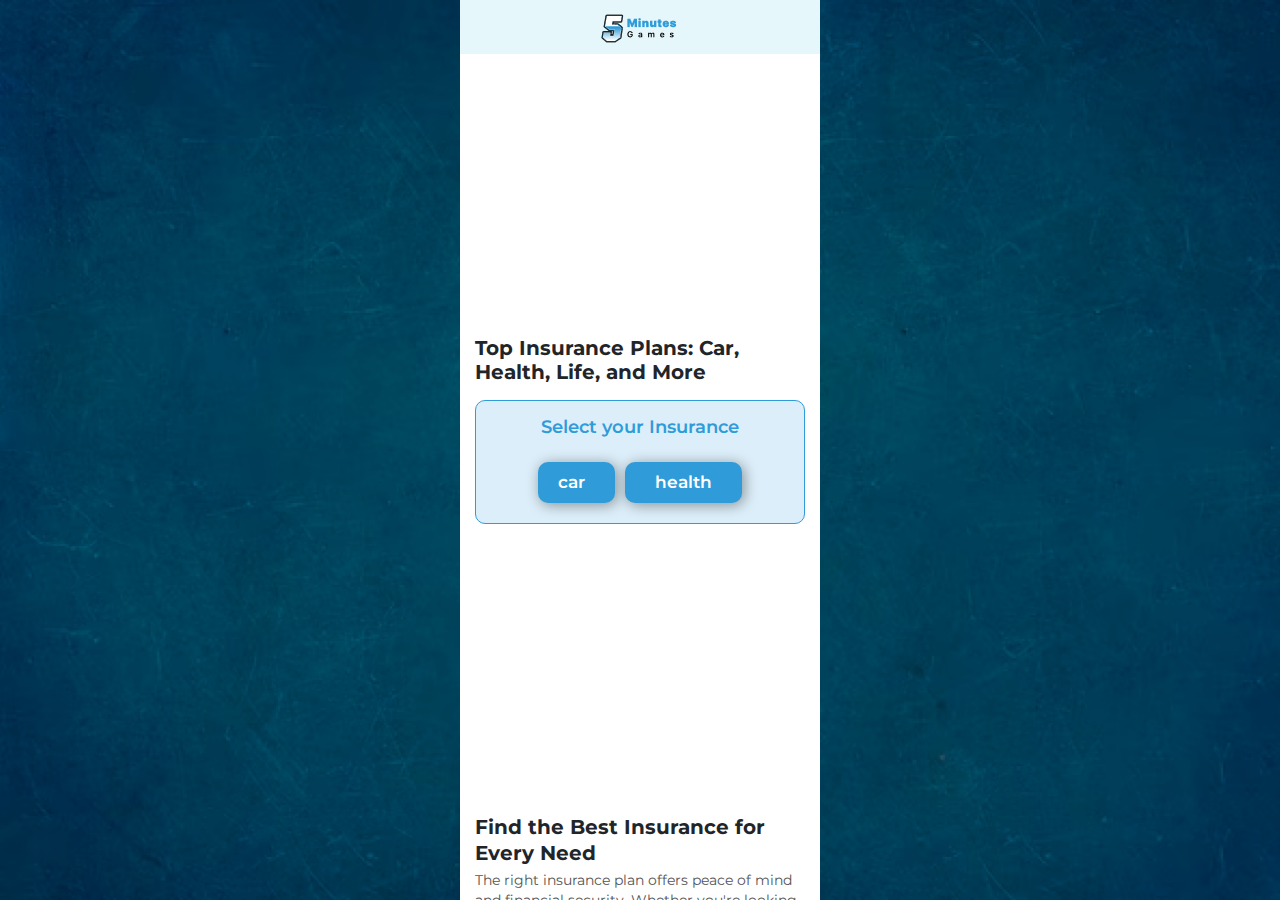
==== 7-play-online.fiveminutes/index.html @ 6e629039 "2 pages insurance code added" ====
<!DOCTYPE html>
<html lang="en">

<head>
    <meta charset="UTF-8">
    <meta http-equiv="X-UA-Compatible" content="IE=edge">
    <meta name="viewport" content="width=device-width, initial-scale=1.0">
    <title>Top Insurance Plans: Car, Health, Life, and More</title>

    <meta name="title" content="Top Insurance Plans: Car, Health, Life, and More">
    <meta name="description" content="Discover the best car insurance, health insurance, life insurance, and travel insurance policies. Compare quotes and find tailored plans for your needs.">
    <meta name="keywords" content="insurance, car insurance, health insurance, life insurance, travel insurance, mediclaim policy, funeral cover, insurance quotes, medical insurance, term insurance, family health insurance">
    <meta name="author" content="YourSiteName">

    <meta http-equiv="Cache-Control" content="no-cache, no-store, must-revalidate">
    <meta http-equiv="Pragma" content="no-cache">

    <link rel="shortcut icon" type="image/x-icon" href="Assert/images/favicon.png" />
    <link rel="icon" type="image/x-icon" href="Assert/images/favicon.png">

    <link href="https://fonts.googleapis.com/css2?family=Montserrat:ital,wght@0,100..900;1,100..900&display=swap"
        rel="stylesheet">

    <link rel="stylesheet" href="https://cdnjs.cloudflare.com/ajax/libs/font-awesome/6.6.0/css/all.min.css"
        integrity="sha512-Kc323vGBEqzTmouAECnVceyQqyqdsSiqLQISBL29aUW4U/M7pSPA/gEUZQqv1cwx4OnYxTxve5UMg5GT6L4JJg=="
        crossorigin="anonymous" referrerpolicy="no-referrer"/>

    <link rel="stylesheet" href="Assert/Css/bootstrap.css">

    <link rel="stylesheet" href="Assert/Css/style.css">
    <link rel="stylesheet" href="Assert/Css/responcive.css">

    <!-- ad code - anchor_ad_top -->
    <script async src="https://securepubads.g.doubleclick.net/tag/js/gpt.js" crossorigin="anonymous"></script>
    <script src="adscripts/anchor_ad_top.js"></script>
    <script src="adscripts/interstitial_ad.js"></script>
    <script src="adscripts/ad_gamedetails_page_2.js"></script>
    <script src="adscripts/ad_gamedetails_page_3.js"></script>

</head>

<body>
    <!-- anchor_ad_top -->
    <script>
        googletag.cmd.push(() => {
            googletag.display(anchorSlot);
        });
    </script>
    <!-- interstitial_ad -->
    <script>
        googletag.cmd.push(() => {
            // Ensure the first call to display comes after static ad slot
            // divs are defined. If you do not have any static ad slots, this
            // call can be made immediately after services are enabled.
            googletag.display(interstitialSlot);
        });
    </script>
    <!-- Main content of your page -->

    <section class="app_wrapper">

        <nav class="navbar d-flex justify-content-center align-items-center">
            <div class="site_heading">
                <a href="index.html">
                    <img class="site_logo" src="Assert/images/main_logo_1.png" loading="lazy" alt="main logo">
                </a>
            </div>
        </nav>

        <div class="container">
            <div class="ad_1 col-span-2 mt-3">
                <!-- <p class="ad_title">Advertisement</p> -->
                <!-- /23201071713/display_game_det_page_2 -->
                <div id='div-gpt-ad-1726290270084-0' style='min-width: 250px; min-height: 250px;'>
                    <script>
                        googletag.cmd.push(function () { googletag.display('div-gpt-ad-1726290270084-0'); });
                    </script>
                </div>
            </div>
        </div>

        <div class="container mt-3">

            <h2 class="main_title_text">Top Insurance Plans: Car, Health, Life, and More</h2>

            <div class="text-center mt-1">
                <div class="adBG p-3">
                    <h4 class="mb-4 categories">
                        Select your Insurance
                    </h4>
                    <div class="categories_box d-flex justify-content-center pb-1">
                        <a href="carro.html" class="cusBtnOption">car<i class="fa-solid fa-angles-right"></i></a>
                        <a href="health.html" class="cusBtnOption"><span class="sport icon"></span>health<i
                                class="fa-solid fa-angles-right"></i></a>
                    </div>
                </div>
            </div>

            <div class="multiple_ads">
                <div class="ad_1 col-span-2 mt-3">
                    <!-- <p class="ad_title">Advertisement</p> -->
                    <div id='div-gpt-ad-1726290311904-0' style='min-width: 250px; min-height: 250px;'>
                        <script>
                            googletag.cmd.push(function () { googletag.display('div-gpt-ad-1726290311904-0'); });
                        </script>
                    </div>
                </div>
            </div>

            <div class="mt-4 mb-3">
                <!-- <h5 class="blog_post_title">Do Not Buy an iPhone, Buy This Instead was completely baffled in 2007.</h5> -->
                <div>
                    <h6 class="blog_paragraph_text">Find the Best Insurance for Every Need</h6>
                    <p class="blog_post_subtext">The right insurance plan offers peace of mind and financial security. Whether you're looking for health insurance plans, car insurance online, or a term life insurance policy, choosing the best provider ensures maximum benefits. Here, we explore the top types of insurance policies and key benefits you should consider.</p>
                </div>

                <img class="blog_subpost_img" src="Assert/images/blog_subpost_img_1.png" alt="Tudo Sobre Seguros: Viagem, Automóvel, Moto e Mais">

                <div>
                    <h6 class="blog_paragraph_text">Comprehensive Health Insurance Plans</h6>
                    <p class="blog_post_subtext">Health insurance is essential for managing medical expenses. Leading providers offer options like:</p>
                    <ul class="insurance_number">
                        <li><strong>Care Health Insurance:</strong> Known for its extensive network of hospitals, this plan ensures cashless treatment for policyholders.</li>
                        <li><strong>Family Health Insurance:</strong>Tailored for families, this type of plan covers multiple members under one premium.</li>
                        <li><strong>Private Medical Insurance:</strong> Gain access to top-notch healthcare facilities without long wait times.</li>
                        <li><strong>Mediclaim Policy:</strong> A mediclaim policy reimburses hospitalization expenses, providing financial relief during emergencies.</li>
                        <li>Whether you choose <strong>HDFC ERGO Health Insurance</strong> or a <strong>best health insurance</strong> plan from another provider, ensure it suits your healthcare needs.</li>
                    </ul>    
                </div>
                
                <div>
                    <h6 class="blog_paragraph_text">Car Insurance: Protect Your Vehicle</h6>
                    <p class="blog_post_subtext">Car insurance is a must for every vehicle owner. Here are some popular choices:
                    </p>
                    <ul class="insurance_number">
                        <li><strong>Tata AIG Car Insurance:</strong> Offers comprehensive and <strong>third-party car insurance</strong> plans with competitive pricing.</li>
                        <li><strong>Acko Car Insurance:</strong>Known for its digital-first approach, Acko simplifies <strong>car insurance online.</strong></li>
                        <li><strong>Car Insurance Quotes:</strong>Comparing quotes helps you choose the most affordable and effective policy.</li>
                        <li>From <strong>cheap car insurance</strong> to premium coverage, the right policy ensures your car remains protected against accidents and theft.</li>
                    </ul>    
                </div>

                <div>
                    <h6 class="blog_paragraph_text">Secure Your Future with Life Insurance</h6>
                    <p class="blog_post_subtext"><strong>Life insurance</strong> provides financial support to your loved ones in case of unforeseen events. Explore these options:</p>
                    <ul class="insurance_number">
                        <li><strong>Term Life Insurance:</strong>A cost-effective way to secure your family's future with high coverage amounts.</li>
                        <li><strong>Life Insurance Policy:</strong>Includes a variety of plans like <strong>Maxlife Insurance</strong>, offering investment and protection benefits.</li>
                        <li><strong>Life Insurance Quotes:</strong>Requesting quotes helps you compare policies to find one that matches your budget.</li>
                    </ul>    
                </div>

                <div>
                    <h6 class="blog_paragraph_text">Travel Insurance: Peace of Mind on the Go</h6>
                    <p class="blog_post_subtext">Frequent travelers should consider <strong>travel insurance</strong> to protect against unexpected events during trips. Policies cover:</p>
                    <ul class="insurance_point">
                        <li>Flight cancellations</li>
                        <li>Lost baggage</li>
                        <li>Medical emergencies abroad</li>
                    </ul>
                    <p class="blog_post_subtext">By comparing travel insurance plans, you can ensure hassle-free journeys every time.</p>    
                </div>

                <div>
                    <h6 class="blog_paragraph_text">Specialty Insurance for Businesses and Homes</h6>
                    <p class="blog_post_subtext">Insurance isn't limited to personal needs. Businesses can benefit from <strong>public liability insurance</strong> or <strong>professional indemnity insurance</strong>, while homeowners can explore <strong>home insurance</strong> or <strong>house insurance</strong> for property protection.
                    </p>
                </div>

                <div>
                    <h6 class="blog_paragraph_text">Choosing the Best Insurance Provider</h6>
                    <p class="blog_post_subtext">When selecting an insurance provider, look for companies with a strong reputation, competitive rates, and excellent customer service. Providers like <strong>TataAIG, HDFC ERGO</strong>, and <strong>Maxlife Insurance</strong> consistently rank among the best for their diverse range of policies and commitment to customer satisfaction.
                    </p>
                </div>

                <div>
                    <h6 class="blog_paragraph_text">Start Your Insurance Journey Today</h6>
                    <p class="blog_post_subtext">From <strong>medical insurance</strong> to <strong>car insurance quotes</strong>, there’s an insurance plan for every need. Compare options, request quotes, and select a policy that aligns with your lifestyle and budget. Secure your future today with the right coverage!</p>
                </div>

            </div>

            <div class="d-flex justify-content-center pt-3">
                <a href="carro.html" class="cusBtnOption w-100 text-center">More</a>
            </div>

        </div>

        <a class="footer_text" href="https://fiveminutesgames.com/privacy-policy">Privacy Policy</a>
        </div>

        <div class="d-flex justify-content-evenly align-items-center">
            <a class="px-2 py-2" href="https://www.facebook.com/profile.php?id=61565348473576"
                aria-label="Visit our Facebook profile">
                <i class="fa-brands fa-square-facebook"></i>
            </a>
            <a class="px-2 py-2" href="https://www.instagram.com/?hl=en" aria-label="Visit our Instagram profile">
                <i class="fa-brands fa-instagram"></i>
            </a>
            <a class="px-2 py-2" href="https://www.threads.net/@fiveminute_games"
                aria-label="Visit our Threads profile">
                <i class="fa-brands fa-threads"></i>
            </a>
            <a class="px-2 py-2" href="https://x.com/home?lang=en" aria-label="Visit our X (Twitter) profile">
                <i class="fa-brands fa-x-twitter"></i>
            </a>
        </div>

        <!-- <div class="sticky_ads">
        </div> -->

    </section>


    <script async src="https://cse.google.com/cse.js?cx=0d6399eeda86ddf8b"></script>


</body>

</html>
---- 7-play-online.fiveminutes/Assert/Css/style.css ----
/*********************************************defult_css*************************************************/
@font-face {
  font-family: GothamNarrow-Medium;
  src: url(../font/GothamNarrow-Medium.otf);
}

body {
  margin: 0;
  padding: 0;
  background-image: url(../images/bg_1.png);
  height: 100%;
  background-size: cover;
  overflow: hidden;
  font-family: "Montserrat", sans-serif;
}

a,
span,
a:hover,
a:active,
button {
  text-decoration: none;
}

a,
div a:hover,
div a:active,
div a:focus,
button {
  text-decoration: none;
  -webkit-transition: all 0.5s ease 0s;
  -moz-transition: all 0.5s ease 0s;
  -ms-transition: all 0.5s ease 0s;
  -o-transition: all 0.5s ease 0s;
  transition: all 0.5s ease 0s;
}

p {
  margin: 0;
}

body h1,
body h2,
body h3,
body h4,
body h5,
body h6 {
  margin: 0;
}

ul,
a {
  list-style: none;
  margin: 0;
  padding: 15px;
}

img {
  max-width: 100%;
}

.cm-overflow {
  overflow: hidden;
}

.container {
  padding: 0 15px;
}

a {
  color: transparent;
}

.app_wrapper::-webkit-scrollbar {
  width: 2px;
  background-color: transparent;
}

.app_wrapper::-webkit-scrollbar-thumb {
  border-radius: 10px;
  background-color: #eee;
}

.app_wrapper::-webkit-scrollbar-track {
  border-radius: 10px;
  background-color: transparent;
}

/*******************************************************header*********************************************************/
.main_title_text{
  font-size: 20px;
  font-weight: 700;
  margin-bottom: 16px;
}

.app_wrapper {
  max-width: 360px;
  margin: 0 auto;
  width: 100%;
  height: 100vh;
  height: calc(100vh - 0px);
  overflow-x: hidden;
  position: relative;
  background-color: #fff;
  scrollbar-color: #eee #3e3e40;
  scrollbar-width: none;
}

.navbar {
  background-color: rgba(0, 174, 205, 0.1);
  /* background-color: rgb(66, 31, 24,0.8); */
}

.site_heading {
  font-size: 25px;
}

.site_logo {
  /* width: 150px; */
  object-fit: cover;
  /* height: 60px; */
}

.adBG {
  background-color: #DCEEF9;
  border-radius: 10px;
  border: 1px solid #2F9CD9;
}

.ad_text {
  text-align: center;
  font-size: 17px;
  margin: 0 0 5px;
  font-weight: 600;
  color: #421F18;
}

.cusBtnOption {
  display: flex;
  align-items: center;
  justify-content: center;
  gap: 10px;
  background-color: #2F9CD9;
  font-size: 17px;
  padding: 10px 20px;
  border-radius: 10px;
  transition: all 0.3s ease-in-out;
  box-shadow: 2px 2px 14px rgb(0 0 0 / 40%);
  color: white !important;
  border: none;
  font-weight: 600;
  line-height: 21px;
}

.cusBtnOption:hover,
.playcusBtnOption:hover {
  text-decoration: none;
  background-color: #5eb3e1 !important;
}

.sport_text {
  margin-left: -10px;
}

.search_icon {
  background-color: #3079ed;
  border-color: #3079ed;
  border: none;
  padding: 6px 27px;
}

.search_icon svg {
  fill: #fff;
}

.input_text {
  padding: 5px 0px 0 0;
}

.categories_box {
  display: flex;
  flex-direction: row;
  gap: 10px;
}

.blog-list {
  display: flex;
  flex-wrap: wrap;
  margin-right: -5px;
  margin-left: -5px;
}

.categories {
  font-size: 18px;
  color: #2F9CD9;
  font-weight: 600;
}

.blogs_main_title {
  font-size: 22px;
  color: #62362D;
  text-align: center;
}

.blog_box {
  padding-right: 7px;
  padding-left: 7px;
}

.padding_box {
  padding: 10px;
  margin-bottom: 15px;
  border-radius: 12px;
  border: 1px solid #2F9CD9;
  background-color: #DCEEF9;
}

.blog_title {
  text-align: center;
  font-size: 13px;
  line-height: 23px;
  color: #2F9CD9;
  padding: 9px 0 0px 0;
}

.blog_box img {
  border-radius: 12px;
}

.blog_description {
  font-size: 15px;
  color: #421F18;
  padding-top: 11px;
  line-height: 23px;
}

.readmore_btn {
  background-color: #2F9CD9;
  border-radius: 12px;
  padding: 6px 20px;
  border: none;
  margin: 10px auto 0 auto;
  width: 100%;
  align-items: center;
}

.readmore_btn:hover {
  background-color: #5eb3e1;
}

.readmore_btn a {
  padding: 0px;
}

.footer_text {
  font-size: 17px;
  font-weight: 500;
  color: #62362D;
  padding: 12px 0 7px 0;
  display: flex;
  justify-content: center;
}

.footer_text:hover {
  text-decoration: underline;
}

.cusBtnOption.active {
  background-color: #2F9CD9;
  color: white;
}

.blog_box {
  display: block;
  /* Hide all blogs initially */
}

.sticky_ads {
  position: sticky;
  bottom: 0px;
  right: auto;
  left: auto;
  overflow: hidden;
  padding: 0px 10px;
}

.shimmer-effect {
  text-align: center;
}

.categories_arcade {
  font-size: 28px;
  font-weight: 600;
  color: #2F9CD9;
}

i.fa-brands.fa-square-facebook,
i.fa-brands.fa-instagram,
i.fa-brands.fa-threads,
i.fa-brands.fa-x-twitter {
  color: #2F9CD9;
  font-size: 32px;
}

i.fa-brands.fa-square-facebook:hover,
i.fa-brands.fa-instagram:hover,
i.fa-brands.fa-threads:hover,
i.fa-brands.fa-x-twitter:hover {
  color: #5eb3e1;
  transition: all 0.7s ease-out;
  /* Increased duration to 1 second */
}

/* ******************************************** popup ******************************************* */
/* Popup Overlay */
.popup_class {
  position: relative;
}

.popup-overlay {
  position: fixed;
  top: 0;
  left: 0;
  width: 100%;
  height: 100%;
  backdrop-filter: blur(2px);
  background-color: rgba(0, 0, 0, .4);
  display: flex;
  justify-content: center;
  align-items: center;
  z-index: 999999999999999999999;
}

/* Popup Content */
.popup-content {
  background: white;
  padding: 20px;
  border-radius: 8px;
  text-align: center;
  /* max-width: 500px; */
  max-width: 100%;
  margin: 0 10px;
  /* width: 100%; */
  /* height: 30%; */
}

.close-btn {
  background: none;
  border: none;
  font-size: 20px;
  font-weight: bold;
  color: #333;
  cursor: pointer;
  position: absolute;
  top: -12px;
  right: -12px;
}

.close-btn:hover {
  color: #ff0000;
}


.ad_3 {
  max-width: 1200px;
  margin: 0 auto;
}

.ads_container {
  height: auto;
}

.ad_title {
  display: block;
  font-size: 12px;
  text-align: center;
  color: black;
  padding-top: 10px;
}


.blog_post_title{
  font-size: 20px;
  font-weight: 600;
  line-height: 26.6px;
  padding: 0;
}
.blog_post_subtext{
  margin: 8px 0;
  font-size: 14px;
  font-weight: 400;
  line-height: 20px;
  color: #545454;
  padding: 0;
}
.blog_subpost_img{
  margin: 6px 0;
  border-radius: 15px;
}
.dynamic_card{
  padding: 12px;
  background-color: white;
  border: 1px solid #2F9CD9;
  border-radius: 10px;
  margin-top: 18px;
}
.blog_detalis {
  display: flex;
  align-items: center;
  justify-content: space-between;
  gap: 10px;
  margin-top: 5px;
}
.blog_dynamic_title {
  font-size: 16px;
  color: #000000;
  font-weight: 700;
  line-height: 20px;
  text-align: left;
  padding-top: 12px;
}
.blog_text {
  font-size: 13px;
  font-weight: 500;
  color: #545454;
  line-height: 18px;
  padding-top: 5px;
  overflow: hidden;
  text-overflow: ellipsis;
  display: -webkit-box;
  -webkit-line-clamp: 2;
  -webkit-box-orient: vertical;
}
.blog_btn {
  background: linear-gradient(180deg, #66BFF1 0%, #359DD9 100%);
  padding: 12px 16px;
  border-radius: 50%;
  display: flex;
  align-items: center;
  transition: all 0.5s ease-in-out;
}
i.fa-solid.fa-chevron-right {
  font-size: 20px;
  color: white;
}
.blog_paragraph_text {
  margin: 20px 0 -4px 0;
  font-size: 20px;
  font-weight: 700;
  line-height: 26px;
}
.car_travel{
  border-radius: 15px;
}
.insurance_number{
  list-style-type: decimal;
  padding-top: 5px;
  padding-bottom: 0px;
}
.insurance_number li{
  padding-bottom: 10px;
}
.insurance_point{
  list-style-type: disc;
  padding-top: 5px;
  padding-bottom: 0px;
}
.insurance_point li{
  padding-bottom: 10px;
}

@media (max-width: 1200px) {
  .ad_title {
    display: block !important;
    padding-top: 10px;
  }
}

@media (max-width: 849px) {
  .ad_1 {
    height: auto !important;
    display: block !important;
  }
}

@media (max-width:450px) {
  .app_wrapper {
    max-width: 100%;
  }
}
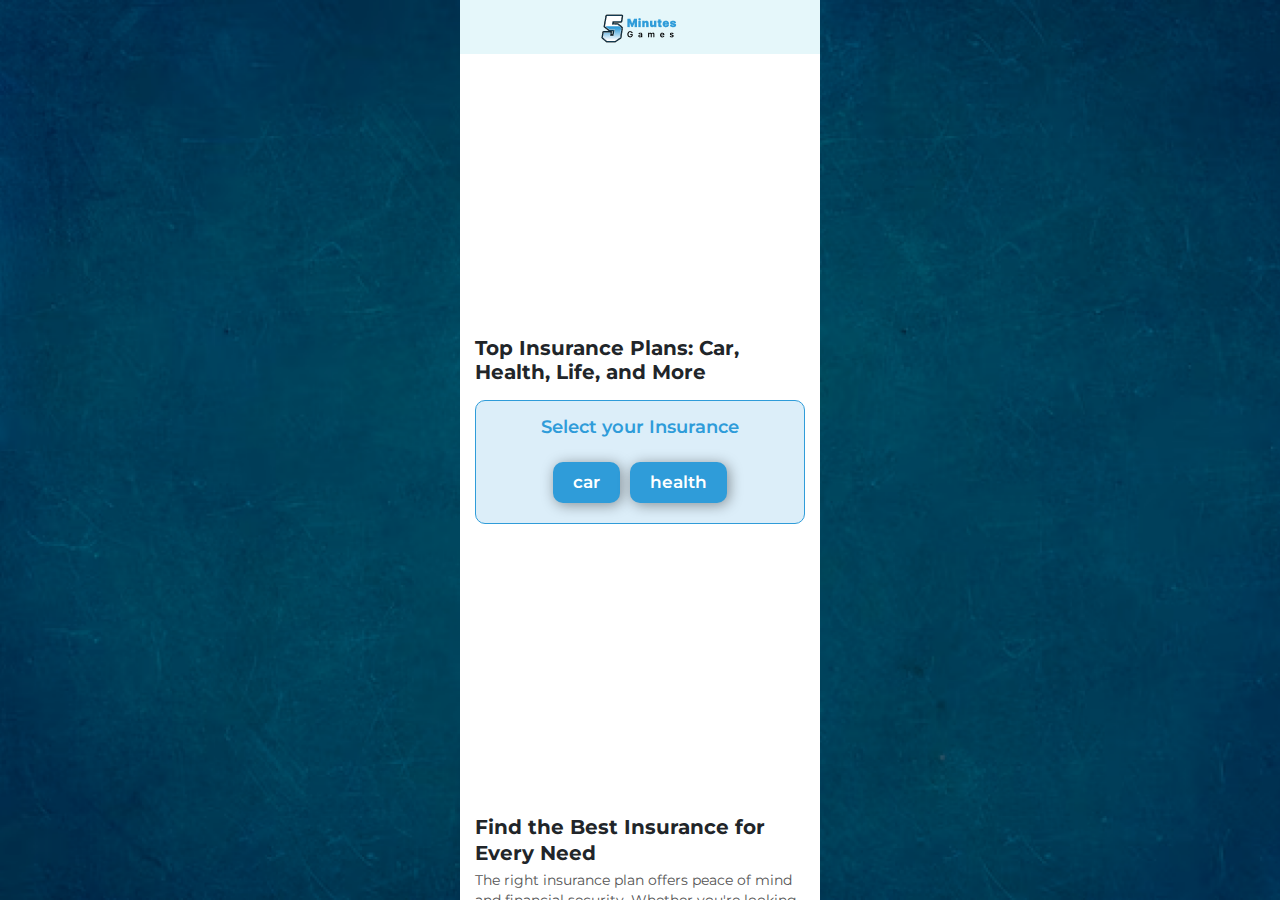
==== commit b7885bcd: "FEATURE | localization implemente" ====
--- a/7-play-online.fiveminutes/index.html
+++ b/7-play-online.fiveminutes/index.html
@@ -5,12 +5,16 @@
     <meta charset="UTF-8">
     <meta http-equiv="X-UA-Compatible" content="IE=edge">
     <meta name="viewport" content="width=device-width, initial-scale=1.0">
-    <title>Top Insurance Plans: Car, Health, Life, and More</title>
-
-    <meta name="title" content="Top Insurance Plans: Car, Health, Life, and More">
-    <meta name="description" content="Discover the best car insurance, health insurance, life insurance, and travel insurance policies. Compare quotes and find tailored plans for your needs.">
-    <meta name="keywords" content="insurance, car insurance, health insurance, life insurance, travel insurance, mediclaim policy, funeral cover, insurance quotes, medical insurance, term insurance, family health insurance">
-    <meta name="author" content="YourSiteName">
+    <title data-locize="head-title">Top Insurance Plans: Car, Health, Life, and More</title>
+
+    <meta name="title" content="Top Insurance Plans: Car, Health, Life, and More" data-locize="meta-title">
+    <meta name="description"
+        content="Discover the best car insurance, health insurance, life insurance, and travel insurance policies. Compare quotes and find tailored plans for your needs."
+        data-locize="meta-description">
+    <meta name="keywords"
+        content="insurance, car insurance, health insurance, life insurance, travel insurance, mediclaim policy, funeral cover, insurance quotes, medical insurance, term insurance, family health insurance"
+        data-locize="meta-keywords">
+    <meta name="author" content="transcodezy">
 
     <meta http-equiv="Cache-Control" content="no-cache, no-store, must-revalidate">
     <meta http-equiv="Pragma" content="no-cache">
@@ -23,7 +27,7 @@
 
     <link rel="stylesheet" href="https://cdnjs.cloudflare.com/ajax/libs/font-awesome/6.6.0/css/all.min.css"
         integrity="sha512-Kc323vGBEqzTmouAECnVceyQqyqdsSiqLQISBL29aUW4U/M7pSPA/gEUZQqv1cwx4OnYxTxve5UMg5GT6L4JJg=="
-        crossorigin="anonymous" referrerpolicy="no-referrer"/>
+        crossorigin="anonymous" referrerpolicy="no-referrer" />
 
     <link rel="stylesheet" href="Assert/Css/bootstrap.css">
 
@@ -31,6 +35,7 @@
     <link rel="stylesheet" href="Assert/Css/responcive.css">
 
     <!-- ad code - anchor_ad_top -->
+    <script src="Assert/Javascript/localization.js"></script>
     <script async src="https://securepubads.g.doubleclick.net/tag/js/gpt.js" crossorigin="anonymous"></script>
     <script src="adscripts/anchor_ad_top.js"></script>
     <script src="adscripts/interstitial_ad.js"></script>
@@ -81,17 +86,16 @@
 
         <div class="container mt-3">
 
-            <h2 class="main_title_text">Top Insurance Plans: Car, Health, Life, and More</h2>
+            <h2 class="main_title_text" data-locize="main-title">Top Insurance Plans: Car, Health, Life, and More</h2>
 
             <div class="text-center mt-1">
                 <div class="adBG p-3">
-                    <h4 class="mb-4 categories">
-                        Select your Insurance
-                    </h4>
+                    <h4 class="mb-4 categories" data-locize="select-insurance">Select your Insurance</h4>
                     <div class="categories_box d-flex justify-content-center pb-1">
-                        <a href="carro.html" class="cusBtnOption">car<i class="fa-solid fa-angles-right"></i></a>
-                        <a href="health.html" class="cusBtnOption"><span class="sport icon"></span>health<i
+                        <a href="carro.html" class="cusBtnOption" data-locize="car-option">car<i
                                 class="fa-solid fa-angles-right"></i></a>
+                        <a href="health.html" class="cusBtnOption" data-locize="health-option"><span
+                                class="sport icon"></span>health<i class="fa-solid fa-angles-right"></i></a>
                     </div>
                 </div>
             </div>
@@ -110,83 +114,128 @@
             <div class="mt-4 mb-3">
                 <!-- <h5 class="blog_post_title">Do Not Buy an iPhone, Buy This Instead was completely baffled in 2007.</h5> -->
                 <div>
-                    <h6 class="blog_paragraph_text">Find the Best Insurance for Every Need</h6>
-                    <p class="blog_post_subtext">The right insurance plan offers peace of mind and financial security. Whether you're looking for health insurance plans, car insurance online, or a term life insurance policy, choosing the best provider ensures maximum benefits. Here, we explore the top types of insurance policies and key benefits you should consider.</p>
-                </div>
-
-                <img class="blog_subpost_img" src="Assert/images/blog_subpost_img_1.png" alt="Tudo Sobre Seguros: Viagem, Automóvel, Moto e Mais">
-
-                <div>
-                    <h6 class="blog_paragraph_text">Comprehensive Health Insurance Plans</h6>
-                    <p class="blog_post_subtext">Health insurance is essential for managing medical expenses. Leading providers offer options like:</p>
+                    <h6 class="blog_paragraph_text" data-locize="find-best-insurance">Find the Best Insurance for Every
+                        Need</h6>
+                    <p class="blog_post_subtext" data-locize="insurance-intro">The right insurance plan offers peace of
+                        mind and financial security. Whether you're looking for health insurance plans, car insurance
+                        online, or a term life insurance policy, choosing the best provider ensures maximum benefits.
+                        Here, we explore the top types of insurance policies and key benefits you should consider.</p>
+                </div>
+
+                <img class="blog_subpost_img" src="Assert/images/blog_subpost_img_1.png"
+                    alt="Tudo Sobre Seguros: Viagem, Automóvel, Moto e Mais">
+
+                <div>
+                    <h6 class="blog_paragraph_text" data-locize="health-insurance-title">Comprehensive Health Insurance
+                        Plans</h6>
+                    <p class="blog_post_subtext" data-locize="health-insurance-intro">Health insurance is essential for
+                        managing medical expenses. Leading providers offer options like:</p>
                     <ul class="insurance_number">
-                        <li><strong>Care Health Insurance:</strong> Known for its extensive network of hospitals, this plan ensures cashless treatment for policyholders.</li>
-                        <li><strong>Family Health Insurance:</strong>Tailored for families, this type of plan covers multiple members under one premium.</li>
-                        <li><strong>Private Medical Insurance:</strong> Gain access to top-notch healthcare facilities without long wait times.</li>
-                        <li><strong>Mediclaim Policy:</strong> A mediclaim policy reimburses hospitalization expenses, providing financial relief during emergencies.</li>
-                        <li>Whether you choose <strong>HDFC ERGO Health Insurance</strong> or a <strong>best health insurance</strong> plan from another provider, ensure it suits your healthcare needs.</li>
-                    </ul>    
-                </div>
-                
-                <div>
-                    <h6 class="blog_paragraph_text">Car Insurance: Protect Your Vehicle</h6>
-                    <p class="blog_post_subtext">Car insurance is a must for every vehicle owner. Here are some popular choices:
+                        <li data-locize="care-health-insurance"><strong>Care Health Insurance:</strong> Known for its
+                            extensive network of hospitals, this plan ensures cashless treatment for policyholders.</li>
+                        <li data-locize="family-health-insurance"><strong>Family Health Insurance:</strong> Tailored for
+                            families, this type of plan covers multiple members under one premium.</li>
+                        <li data-locize="private-medical-insurance"><strong>Private Medical Insurance:</strong> Gain
+                            access to top-notch healthcare facilities without long wait times.</li>
+                        <li data-locize="mediclaim-policy"><strong>Mediclaim Policy:</strong> A mediclaim policy
+                            reimburses hospitalization expenses, providing financial relief during emergencies.</li>
+                        <li data-locize="hdfc-ergo-health-insurance">Whether you choose <strong>HDFC ERGO Health
+                                Insurance</strong> or a <strong>best health insurance</strong> plan from another
+                            provider, ensure it suits your healthcare needs.</li>
+                    </ul>
+                </div>
+
+                <div>
+                    <h6 class="blog_paragraph_text" data-locize="car-insurance-title">Car Insurance: Protect Your
+                        Vehicle</h6>
+                    <p class="blog_post_subtext" data-locize="car-insurance-intro">Car insurance is a must for every
+                        vehicle owner. Here are some popular choices:</p>
+                    <ul class="insurance_number">
+                        <li data-locize="tata-aig-car-insurance"><strong>Tata AIG Car Insurance:</strong> Offers
+                            comprehensive and <strong>third-party car insurance</strong> plans with competitive pricing.
+                        </li>
+                        <li data-locize="acko-car-insurance"><strong>Acko Car Insurance:</strong> Known for its
+                            digital-first approach, Acko simplifies <strong>car insurance online.</strong></li>
+                        <li data-locize="car-insurance-quotes"><strong>Car Insurance Quotes:</strong> Comparing quotes
+                            helps you choose the most affordable and effective policy.</li>
+                        <li data-locize="cheap-car-insurance">From <strong>cheap car insurance</strong> to premium
+                            coverage, the right policy ensures your car remains protected against accidents and theft.
+                        </li>
+                    </ul>
+                </div>
+
+                <div>
+                    <h6 class="blog_paragraph_text" data-locize="life-insurance-title">Secure Your Future with Life
+                        Insurance</h6>
+                    <p class="blog_post_subtext" data-locize="life-insurance-intro"><strong>Life insurance</strong>
+                        provides financial support to your loved ones in case of unforeseen events. Explore these
+                        options:</p>
+                    <ul class="insurance_number">
+                        <li data-locize="term-life-insurance"><strong>Term Life Insurance:</strong> A cost-effective way
+                            to secure your family's future with high coverage amounts.</li>
+                        <li data-locize="life-insurance-policy"><strong>Life Insurance Policy:</strong> Includes a
+                            variety of plans like <strong>Maxlife Insurance</strong>, offering investment and protection
+                            benefits.</li>
+                        <li data-locize="life-insurance-quotes"><strong>Life Insurance Quotes:</strong> Requesting
+                            quotes helps you compare policies to find one that matches your budget.</li>
+                    </ul>
+                </div>
+
+                <div>
+                    <h6 class="blog_paragraph_text" data-locize="travel-insurance-title">Travel Insurance: Peace of Mind
+                        on the Go</h6>
+                    <p class="blog_post_subtext" data-locize="travel-insurance-intro">Frequent travelers should consider
+                        <strong>travel insurance</strong> to protect against unexpected events during trips. Policies
+                        cover:
                     </p>
-                    <ul class="insurance_number">
-                        <li><strong>Tata AIG Car Insurance:</strong> Offers comprehensive and <strong>third-party car insurance</strong> plans with competitive pricing.</li>
-                        <li><strong>Acko Car Insurance:</strong>Known for its digital-first approach, Acko simplifies <strong>car insurance online.</strong></li>
-                        <li><strong>Car Insurance Quotes:</strong>Comparing quotes helps you choose the most affordable and effective policy.</li>
-                        <li>From <strong>cheap car insurance</strong> to premium coverage, the right policy ensures your car remains protected against accidents and theft.</li>
-                    </ul>    
-                </div>
-
-                <div>
-                    <h6 class="blog_paragraph_text">Secure Your Future with Life Insurance</h6>
-                    <p class="blog_post_subtext"><strong>Life insurance</strong> provides financial support to your loved ones in case of unforeseen events. Explore these options:</p>
-                    <ul class="insurance_number">
-                        <li><strong>Term Life Insurance:</strong>A cost-effective way to secure your family's future with high coverage amounts.</li>
-                        <li><strong>Life Insurance Policy:</strong>Includes a variety of plans like <strong>Maxlife Insurance</strong>, offering investment and protection benefits.</li>
-                        <li><strong>Life Insurance Quotes:</strong>Requesting quotes helps you compare policies to find one that matches your budget.</li>
-                    </ul>    
-                </div>
-
-                <div>
-                    <h6 class="blog_paragraph_text">Travel Insurance: Peace of Mind on the Go</h6>
-                    <p class="blog_post_subtext">Frequent travelers should consider <strong>travel insurance</strong> to protect against unexpected events during trips. Policies cover:</p>
                     <ul class="insurance_point">
-                        <li>Flight cancellations</li>
-                        <li>Lost baggage</li>
-                        <li>Medical emergencies abroad</li>
-                    </ul>
-                    <p class="blog_post_subtext">By comparing travel insurance plans, you can ensure hassle-free journeys every time.</p>    
-                </div>
-
-                <div>
-                    <h6 class="blog_paragraph_text">Specialty Insurance for Businesses and Homes</h6>
-                    <p class="blog_post_subtext">Insurance isn't limited to personal needs. Businesses can benefit from <strong>public liability insurance</strong> or <strong>professional indemnity insurance</strong>, while homeowners can explore <strong>home insurance</strong> or <strong>house insurance</strong> for property protection.
+                        <li data-locize="flight-cancellations">Flight cancellations</li>
+                        <li data-locize="lost-baggage">Lost baggage</li>
+                        <li data-locize="medical-emergencies-abroad">Medical emergencies abroad</li>
+                    </ul>
+                    <p class="blog_post_subtext" data-locize="travel-insurance-conclusion">By comparing travel insurance
+                        plans, you can ensure hassle-free journeys every time.</p>
+                </div>
+
+                <div>
+                    <h6 class="blog_paragraph_text" data-locize="specialty-insurance-title">Specialty Insurance for
+                        Businesses and Homes</h6>
+                    <p class="blog_post_subtext" data-locize="specialty-insurance-intro">Insurance isn't limited to
+                        personal needs. Businesses can benefit from <strong>public liability insurance</strong> or
+                        <strong>professional indemnity insurance</strong>, while homeowners can explore <strong>home
+                            insurance</strong> or <strong>house insurance</strong> for property protection.
                     </p>
                 </div>
 
                 <div>
-                    <h6 class="blog_paragraph_text">Choosing the Best Insurance Provider</h6>
-                    <p class="blog_post_subtext">When selecting an insurance provider, look for companies with a strong reputation, competitive rates, and excellent customer service. Providers like <strong>TataAIG, HDFC ERGO</strong>, and <strong>Maxlife Insurance</strong> consistently rank among the best for their diverse range of policies and commitment to customer satisfaction.
-                    </p>
-                </div>
-
-                <div>
-                    <h6 class="blog_paragraph_text">Start Your Insurance Journey Today</h6>
-                    <p class="blog_post_subtext">From <strong>medical insurance</strong> to <strong>car insurance quotes</strong>, there’s an insurance plan for every need. Compare options, request quotes, and select a policy that aligns with your lifestyle and budget. Secure your future today with the right coverage!</p>
+                    <h6 class="blog_paragraph_text" data-locize="best-insurance-provider-title">Choosing the Best
+                        Insurance Provider</h6>
+                    <p class="blog_post_subtext" data-locize="best-insurance-provider-intro">When selecting an insurance
+                        provider, look for companies with a strong reputation, competitive rates, and excellent customer
+                        service. Providers like <strong>TataAIG, HDFC ERGO</strong>, and <strong>Maxlife
+                            Insurance</strong> consistently rank among the best for their diverse range of policies and
+                        commitment to customer satisfaction.</p>
+                </div>
+
+                <div>
+                    <h6 class="blog_paragraph_text" data-locize="start-insurance-journey-title">Start Your Insurance
+                        Journey Today</h6>
+                    <p class="blog_post_subtext" data-locize="start-insurance-journey-intro">From <strong>medical
+                            insurance</strong> to <strong>car insurance quotes</strong>, there’s an insurance plan for
+                        every need. Compare options, request quotes, and select a policy that aligns with your lifestyle
+                        and budget. Secure your future today with the right coverage!</p>
                 </div>
 
             </div>
 
             <div class="d-flex justify-content-center pt-3">
-                <a href="carro.html" class="cusBtnOption w-100 text-center">More</a>
-            </div>
-
-        </div>
-
-        <a class="footer_text" href="https://fiveminutesgames.com/privacy-policy">Privacy Policy</a>
+                <a href="carro.html" class="cusBtnOption w-100 text-center" data-locize="more-button">More</a>
+            </div>
+
+        </div>
+
+        <a class="footer_text" href="https://fiveminutesgames.com/privacy-policy" data-locize="privacy-policy">Privacy
+            Policy</a>
         </div>
 
         <div class="d-flex justify-content-evenly align-items-center">
